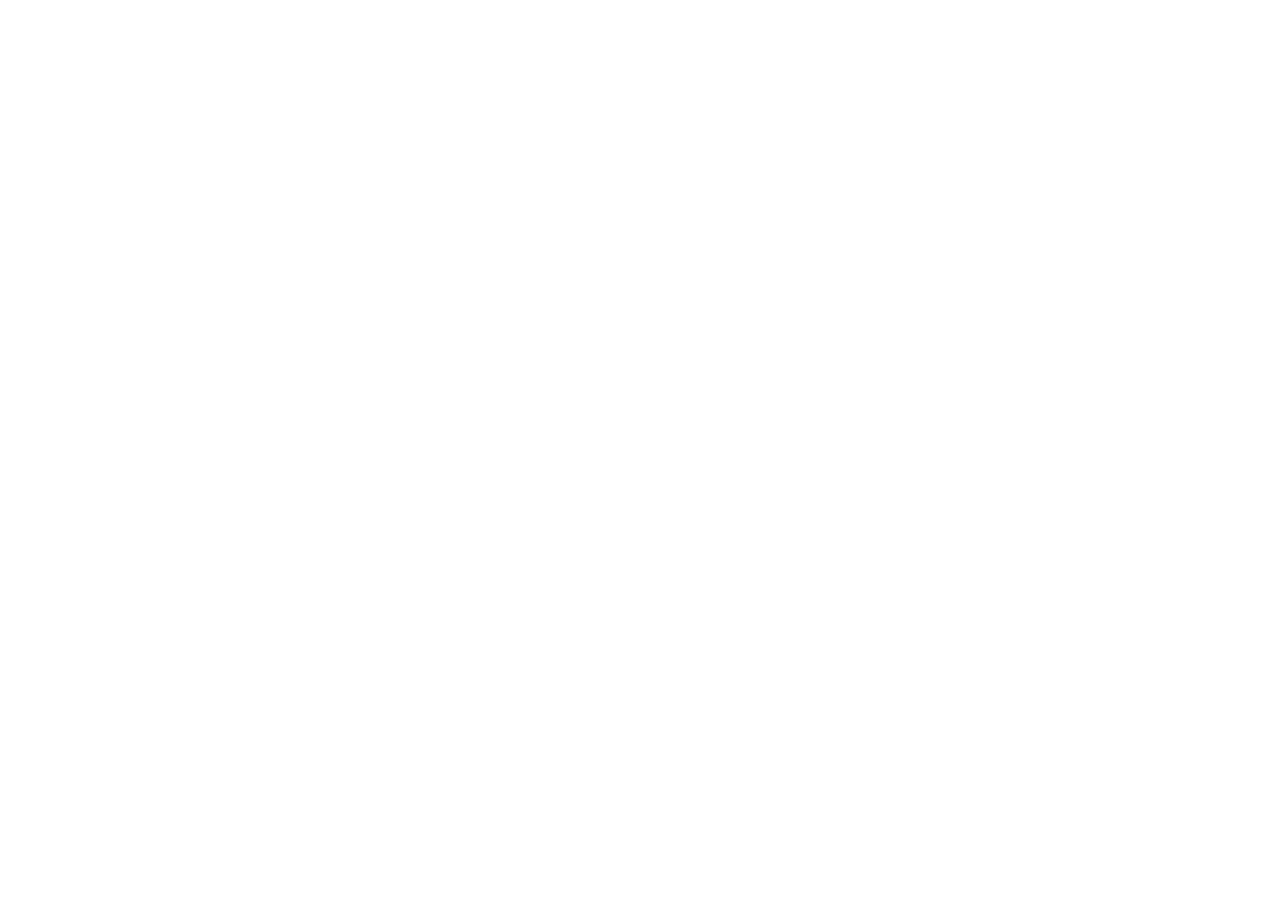
==== index.html @ 67ec4373 "setting up initial structure with bootstrap links" ====
<!DOCTYPE html>
<html lang="en">
<head>
    <meta charset="UTF-8">
    <meta name="viewport" content="width=device-width, initial-scale=1.0">
    <!--Bootstrap CSS-->
    <link rel="stylesheet" href="https://stackpath.bootstrapcdn.com/bootstrap/4.5.0/css/bootstrap.min.css" integrity="sha384-9aIt2nRpC12Uk9gS9baDl411NQApFmC26EwAOH8WgZl5MYYxFfc+NcPb1dKGj7Sk" crossorigin="anonymous">
    <!--Local CSS-->
    <link rel="stylesheet" href="/assets/css/style.css">
    <title>EvenCuriouser</title>
</head>
<body>
  
    <!--Bootstrap JS & jQuery-->
    <script src="https://code.jquery.com/jquery-3.5.1.slim.min.js" integrity="sha384-DfXdz2htPH0lsSSs5nCTpuj/zy4C+OGpamoFVy38MVBnE+IbbVYUew+OrCXaRkfj" crossorigin="anonymous"></script>
    <script src="https://cdn.jsdelivr.net/npm/popper.js@1.16.0/dist/umd/popper.min.js" integrity="sha384-Q6E9RHvbIyZFJoft+2mJbHaEWldlvI9IOYy5n3zV9zzTtmI3UksdQRVvoxMfooAo" crossorigin="anonymous"></script>
    <script src="https://stackpath.bootstrapcdn.com/bootstrap/4.5.0/js/bootstrap.min.js" integrity="sha384-OgVRvuATP1z7JjHLkuOU7Xw704+h835Lr+6QL9UvYjZE3Ipu6Tp75j7Bh/kR0JKI" crossorigin="anonymous"></script>
    <!--Local JS-->
    <script src="/assets/js/index.js"></script>
</body>
</html>
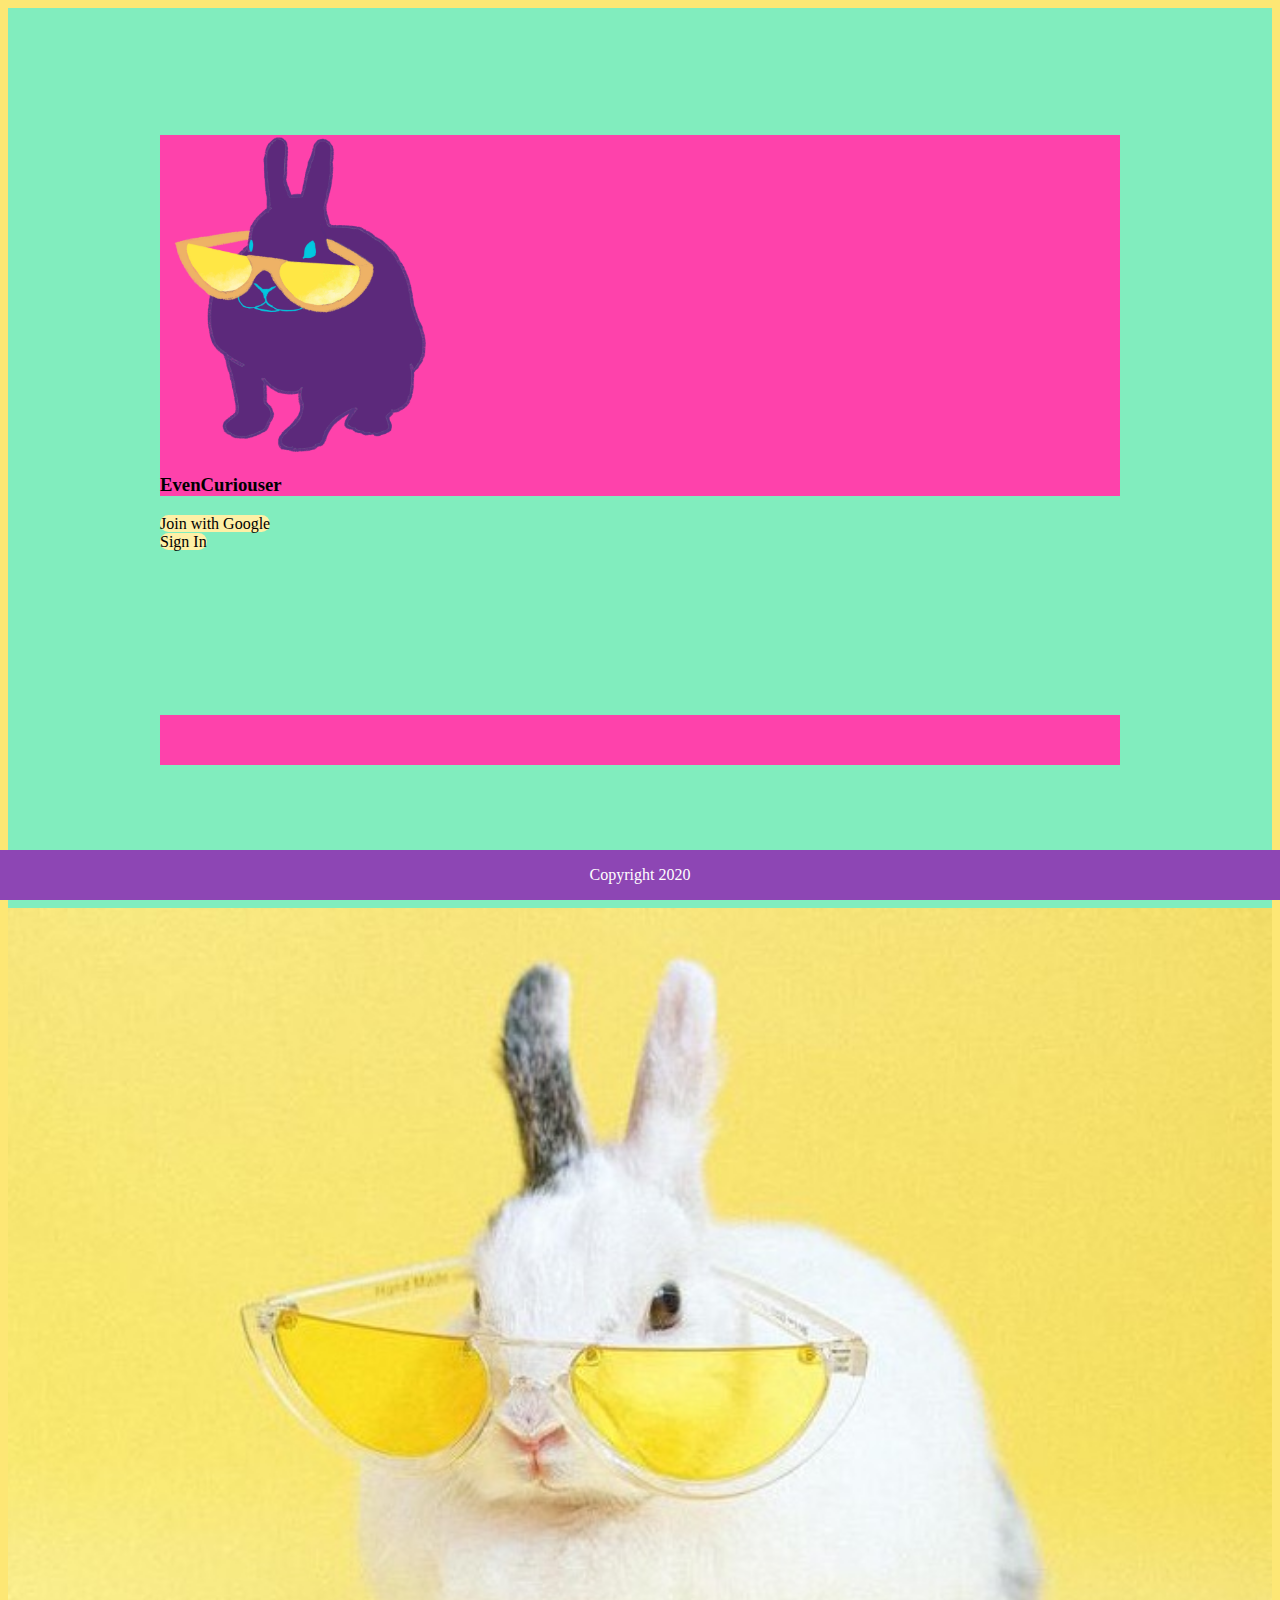
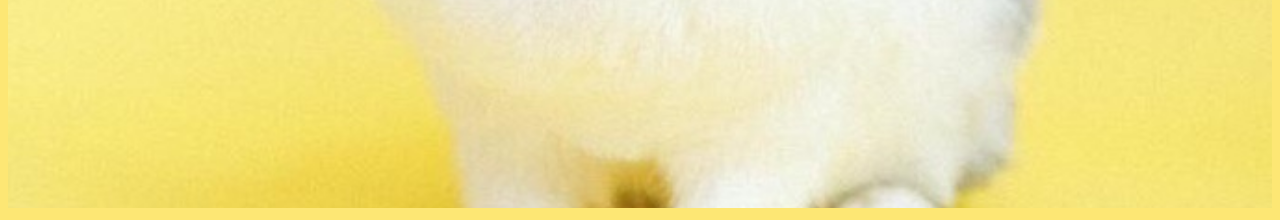
==== commit dd052126: "corrected links to css and js. added images. styled index landing page" ====
--- a/index.html
+++ b/index.html
@@ -6,16 +6,40 @@
     <!--Bootstrap CSS-->
     <link rel="stylesheet" href="https://stackpath.bootstrapcdn.com/bootstrap/4.5.0/css/bootstrap.min.css" integrity="sha384-9aIt2nRpC12Uk9gS9baDl411NQApFmC26EwAOH8WgZl5MYYxFfc+NcPb1dKGj7Sk" crossorigin="anonymous">
     <!--Local CSS-->
-    <link rel="stylesheet" href="/assets/css/style.css">
+    <link rel="stylesheet" href="./assets/css/style.css">
     <title>EvenCuriouser</title>
 </head>
 <body>
-  
+    <div class="row align-items-center no-gutters">
+        <div class="col-4 login-display text-center">
+            <div class="login-card card mb-5">
+                <div class="card-header">
+                    <img src="./assets/images/curious-bunny.png" alt="EvenCuriouser logo" width="30%">
+                    <h3 class="text-white">EvenCuriouser</h3>
+                </div>
+                <div class="card-body">
+                    <btn class="btn sign-in-btn mt-4">Join with Google</btn><br>
+                    <btn class="btn sign-in-btn">Sign In</btn>
+                </div>
+                <div class="card-footer"></div>
+            </div>
+        </div>
+        <div class="col-8">
+            <img src="./assets/images/yellow-bunny.jpg" alt="bunny with sunglasses" class="bunny1 mr-0 img-fluid">  
+        </div>
+    </div>
+    
+    <!--fixed footer-->
+    <footer class="footer pt-4">
+        <p>Copyright 2020</p>
+    </footer> 
+
+    
     <!--Bootstrap JS & jQuery-->
     <script src="https://code.jquery.com/jquery-3.5.1.slim.min.js" integrity="sha384-DfXdz2htPH0lsSSs5nCTpuj/zy4C+OGpamoFVy38MVBnE+IbbVYUew+OrCXaRkfj" crossorigin="anonymous"></script>
     <script src="https://cdn.jsdelivr.net/npm/popper.js@1.16.0/dist/umd/popper.min.js" integrity="sha384-Q6E9RHvbIyZFJoft+2mJbHaEWldlvI9IOYy5n3zV9zzTtmI3UksdQRVvoxMfooAo" crossorigin="anonymous"></script>
     <script src="https://stackpath.bootstrapcdn.com/bootstrap/4.5.0/js/bootstrap.min.js" integrity="sha384-OgVRvuATP1z7JjHLkuOU7Xw704+h835Lr+6QL9UvYjZE3Ipu6Tp75j7Bh/kR0JKI" crossorigin="anonymous"></script>
     <!--Local JS-->
-    <script src="/assets/js/index.js"></script>
+    <script src="./assets/js/index.js"></script>
 </body>
 </html>--- a/assets/css/style.css
+++ b/assets/css/style.css
@@ -0,0 +1,48 @@
+/* ============================Styling for landing page============================ */
+body {
+    background-color: #fde774;
+}
+.footer {
+    position: fixed;
+    left: 0;
+    bottom: 0;
+    width: 100%;
+    background-color: #8d46b4;
+    color: white;
+    text-align: center;
+}
+.bunny1 {
+    /* /* position: fixed; */
+    width: 100%;
+    object-fit: cover;
+    height: 900px;
+}
+/* body {
+} */
+.login-display {
+    background-color: #81edbe;
+    min-height: 900px;
+}
+.card {
+    width: 75%;
+    margin: 0;
+    position: absolute;
+    top: 50%;
+    left: 50%;
+    -ms-transform: translate(-50%, -50%);
+    transform: translate(-50%, -50%);
+}
+.card-header, .card-footer {
+    background-color: #fe42ab;
+    min-height: 50px;
+    /* border-radius: 25px;
+    border: 2px solid #fe42ab; */
+}
+.card-body {
+    min-height: 200px;
+}
+.sign-in-btn {
+    background-color: #fef0a6;
+    margin-top: 20px;
+    border-radius: 10px;
+}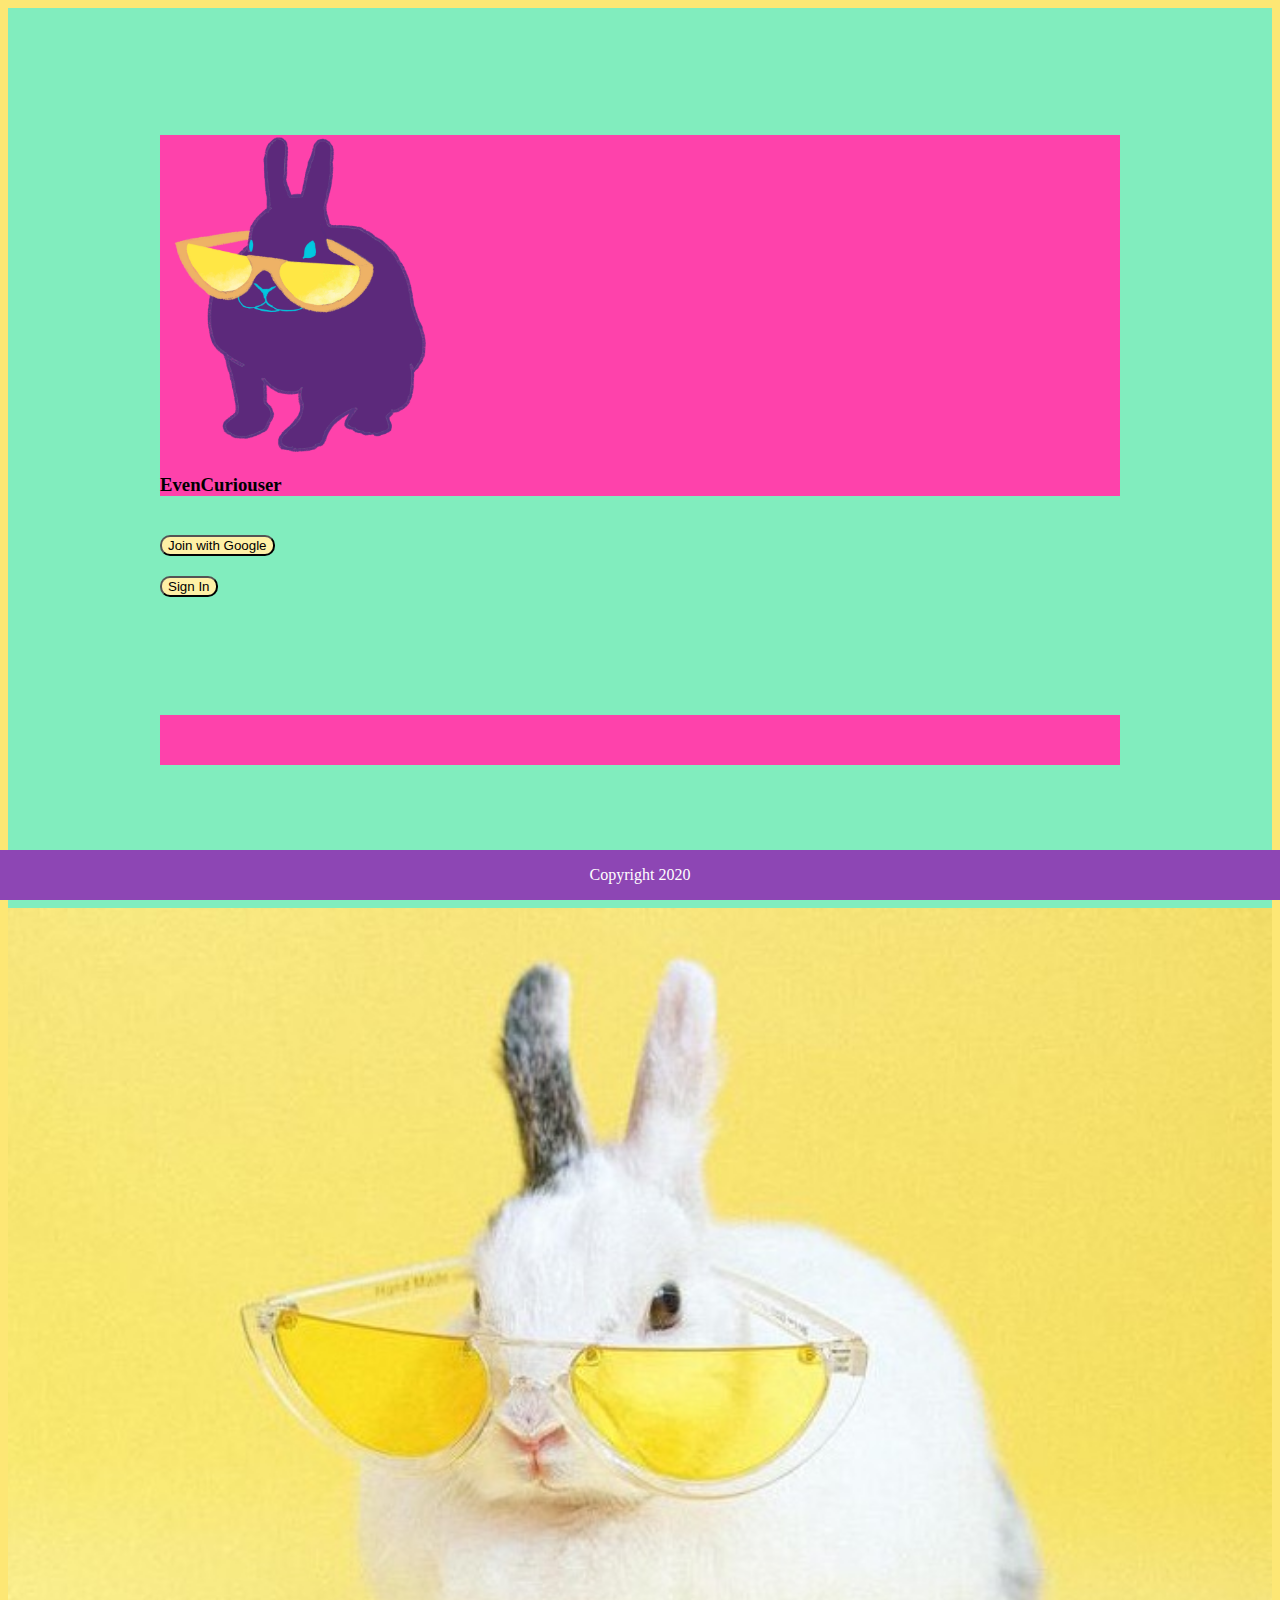
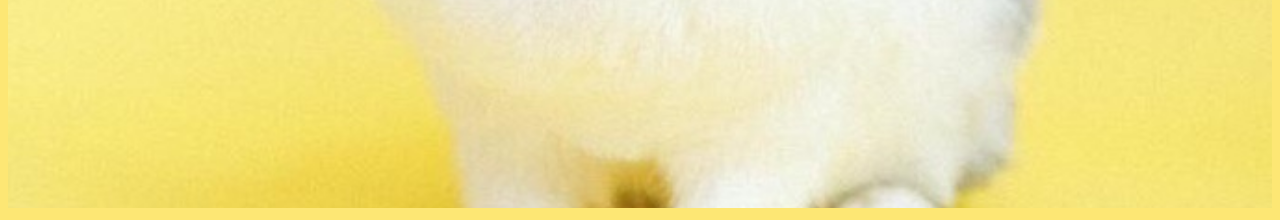
==== commit fe0b4fa5: "styled the dashboard page with the warhol bunnies" ====
--- a/index.html
+++ b/index.html
@@ -13,15 +13,15 @@
     <div class="row align-items-center no-gutters">
         <div class="col-4 login-display text-center">
             <div class="login-card card mb-5">
-                <div class="card-header">
+                <div class="login card-header">
                     <img src="./assets/images/curious-bunny.png" alt="EvenCuriouser logo" width="30%">
                     <h3 class="text-white">EvenCuriouser</h3>
                 </div>
                 <div class="card-body">
-                    <btn class="btn sign-in-btn mt-4">Join with Google</btn><br>
-                    <btn class="btn sign-in-btn">Sign In</btn>
+                    <button class="btn sign-in-btn mt-4">Join with Google</button><br>
+                    <button class="btn sign-in-btn">Sign In</button>
                 </div>
-                <div class="card-footer"></div>
+                <div class="login card-footer"></div>
             </div>
         </div>
         <div class="col-8">
--- a/assets/css/style.css
+++ b/assets/css/style.css
@@ -23,7 +23,7 @@
     background-color: #81edbe;
     min-height: 900px;
 }
-.card {
+.login-card {
     width: 75%;
     margin: 0;
     position: absolute;
@@ -32,7 +32,7 @@
     -ms-transform: translate(-50%, -50%);
     transform: translate(-50%, -50%);
 }
-.card-header, .card-footer {
+.login {
     background-color: #fe42ab;
     min-height: 50px;
     /* border-radius: 25px;
@@ -45,4 +45,32 @@
     background-color: #fef0a6;
     margin-top: 20px;
     border-radius: 10px;
+}
+
+/* ============================Styling for Dashboard============================ */
+.dashboard-card {
+    margin: 0;
+    position: absolute;
+    top: 45%;
+    left: 50%;
+    -ms-transform: translate(-50%, -50%);
+    transform: translate(-50%, -50%);
+    width: 80%;
+}
+.hero-image {
+    background-image: url("../images/warhol-bunnies.png");
+    background-repeat: repeat;
+    height: 900px;
+}
+.dashboard{
+    background-color: #8d46b4;
+    min-height: 80px;
+    border-radius: 25px;
+    color: #fde774;
+}
+.dashboard-btn {
+    background-color: #fe42ab;
+    width: 159px;
+    margin-top: 7px;
+    border-radius: 10px;
 }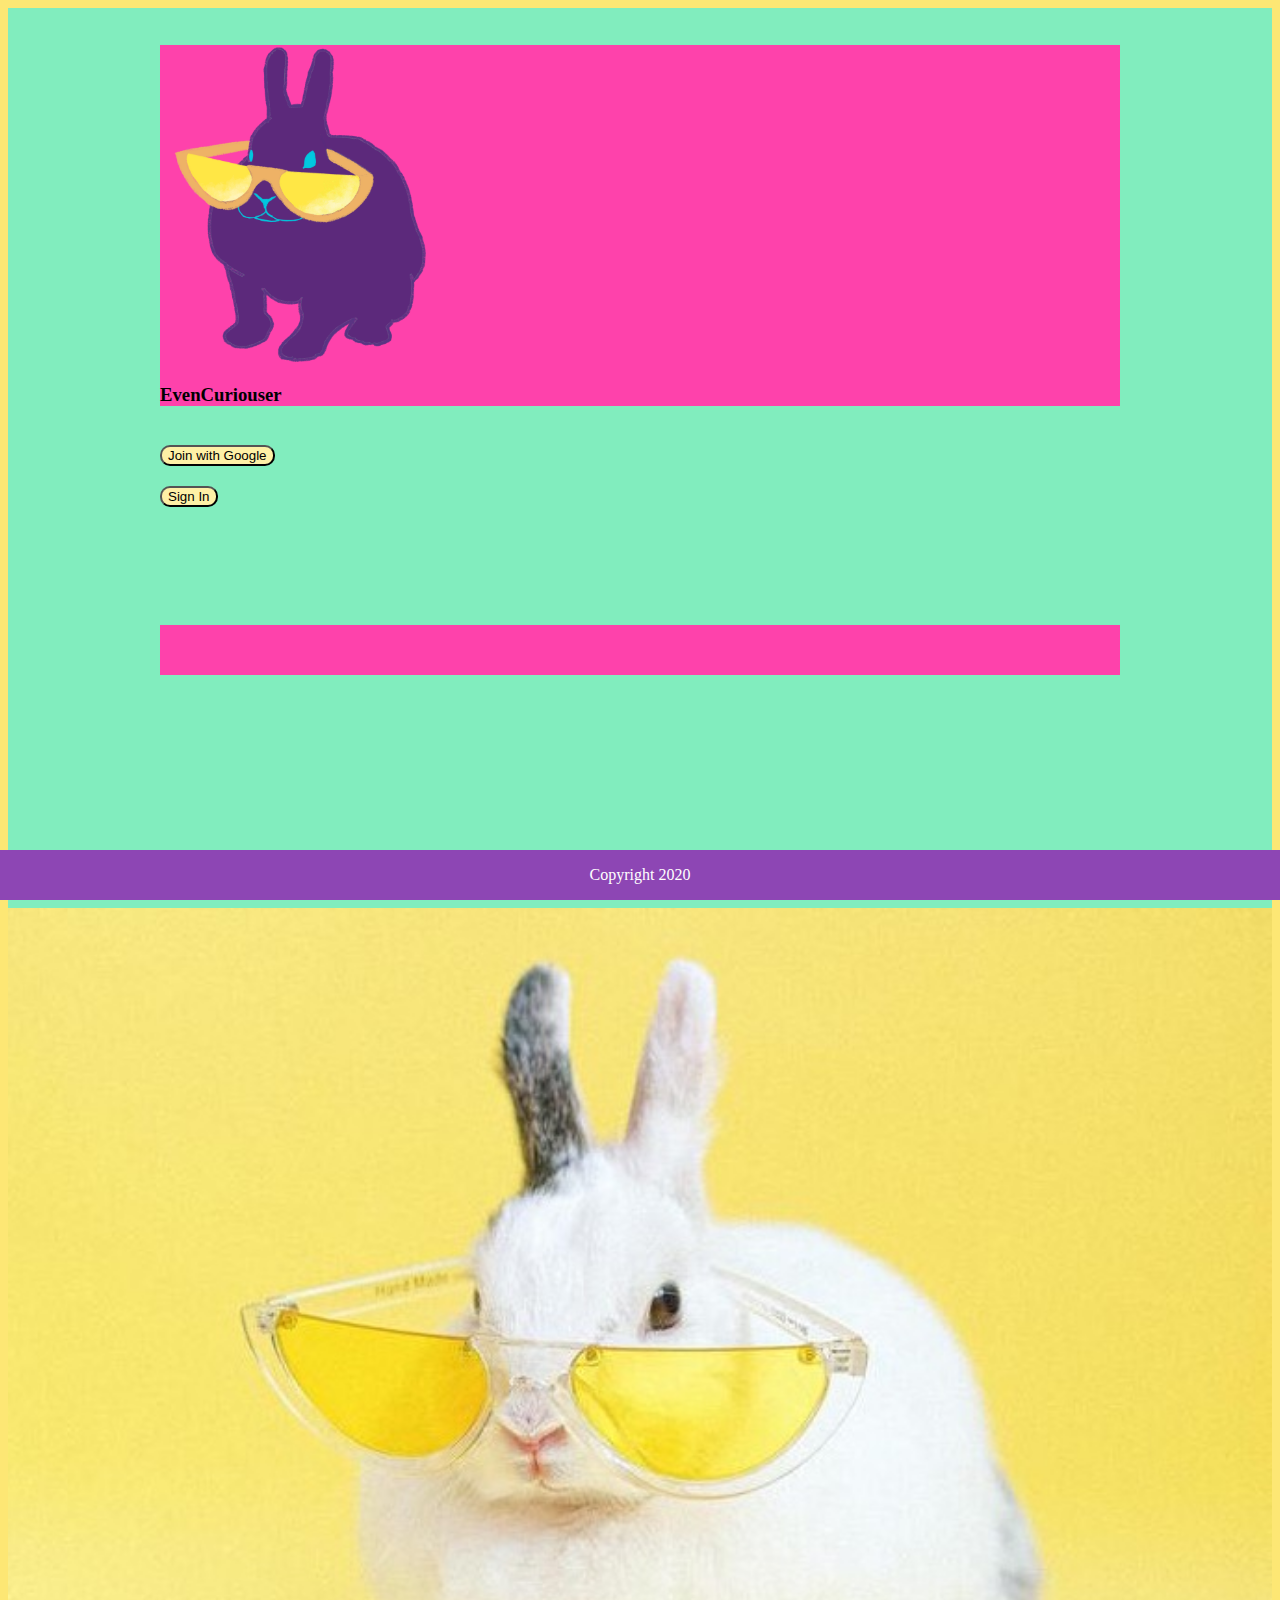
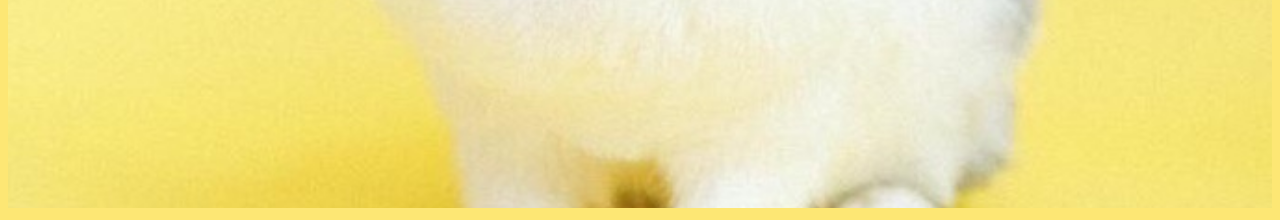
==== commit 5aa61816: "styled classes, individual class, and assignments pages" ====
--- a/index.html
+++ b/index.html
@@ -12,7 +12,7 @@
 <body>
     <div class="row align-items-center no-gutters">
         <div class="col-4 login-display text-center">
-            <div class="login-card card mb-5">
+            <div class="login-card card m-auto align-middle">
                 <div class="login card-header">
                     <img src="./assets/images/curious-bunny.png" alt="EvenCuriouser logo" width="30%">
                     <h3 class="text-white">EvenCuriouser</h3>
--- a/assets/css/style.css
+++ b/assets/css/style.css
@@ -25,9 +25,8 @@
 }
 .login-card {
     width: 75%;
-    margin: 0;
     position: absolute;
-    top: 50%;
+    top: 40%;
     left: 50%;
     -ms-transform: translate(-50%, -50%);
     transform: translate(-50%, -50%);
@@ -55,12 +54,12 @@
     left: 50%;
     -ms-transform: translate(-50%, -50%);
     transform: translate(-50%, -50%);
-    width: 80%;
+    width: 90%;
 }
 .hero-image {
     background-image: url("../images/warhol-bunnies.png");
     background-repeat: repeat;
-    height: 900px;
+    min-height: 850px;
 }
 .dashboard{
     background-color: #8d46b4;
@@ -73,4 +72,89 @@
     width: 159px;
     margin-top: 7px;
     border-radius: 10px;
-}+}
+
+/* ============================Styling for Classes Page============================ */
+.navbar {
+    background-color: #8d46b4;
+    color: white;
+    text-align: center;
+}
+.form-control {
+    border-radius: 25px;
+}
+.navbar-header {
+    color: #fde774;
+}
+.class-card-header {
+    background-color: #fe42ab;
+    height: 120px;
+}
+.main {
+    background-color: white;
+    min-height: 500px;
+    padding: 20px;
+    margin-top: 20px;
+}
+.class-card {
+    width: 33%;
+}
+.class-card-footer {
+    text-align: right;
+}
+#user-avatar {
+    height: 5px;
+    width: 5px;
+    border-radius: 50%;
+    border: none;
+    padding: 17px;
+    text-align: center;
+    text-decoration: none;
+    display: inline-block;
+    font-size: 16px;
+    margin: 5px -15px;
+    background-color: #fe42ab;
+}
+.navbar-brand {
+    position: relative;
+    text-align: center;
+    color: azure;
+}
+.centered {
+    position: absolute;
+    top: 50%;
+    left: 50%;
+    transform: translate(-50%, -50%);
+}
+
+/* ============================Styling for Class Page============================ */
+.nav-mini {
+    font-size: 8pt;
+}
+.dropdown-menu {
+    background-color: #8d46b4;
+    padding: 5px;
+}
+.nav-text {
+    text-decoration: none;
+    color: white;
+}
+tr {
+    border-bottom: solid 0.5px #fed79f;
+}
+
+
+/* ============================Styling for Assignments Page============================ */
+.assignment-toggle, .sort-toggle{
+    text-decoration: none;
+    color: grey;
+}
+a:hover {
+    text-decoration: none;
+    color: rgb(181, 179, 179);
+}
+#create-assignment {
+    background-color: #fe42ab;
+    width: 100%;
+    border-radius: 10px;
+}
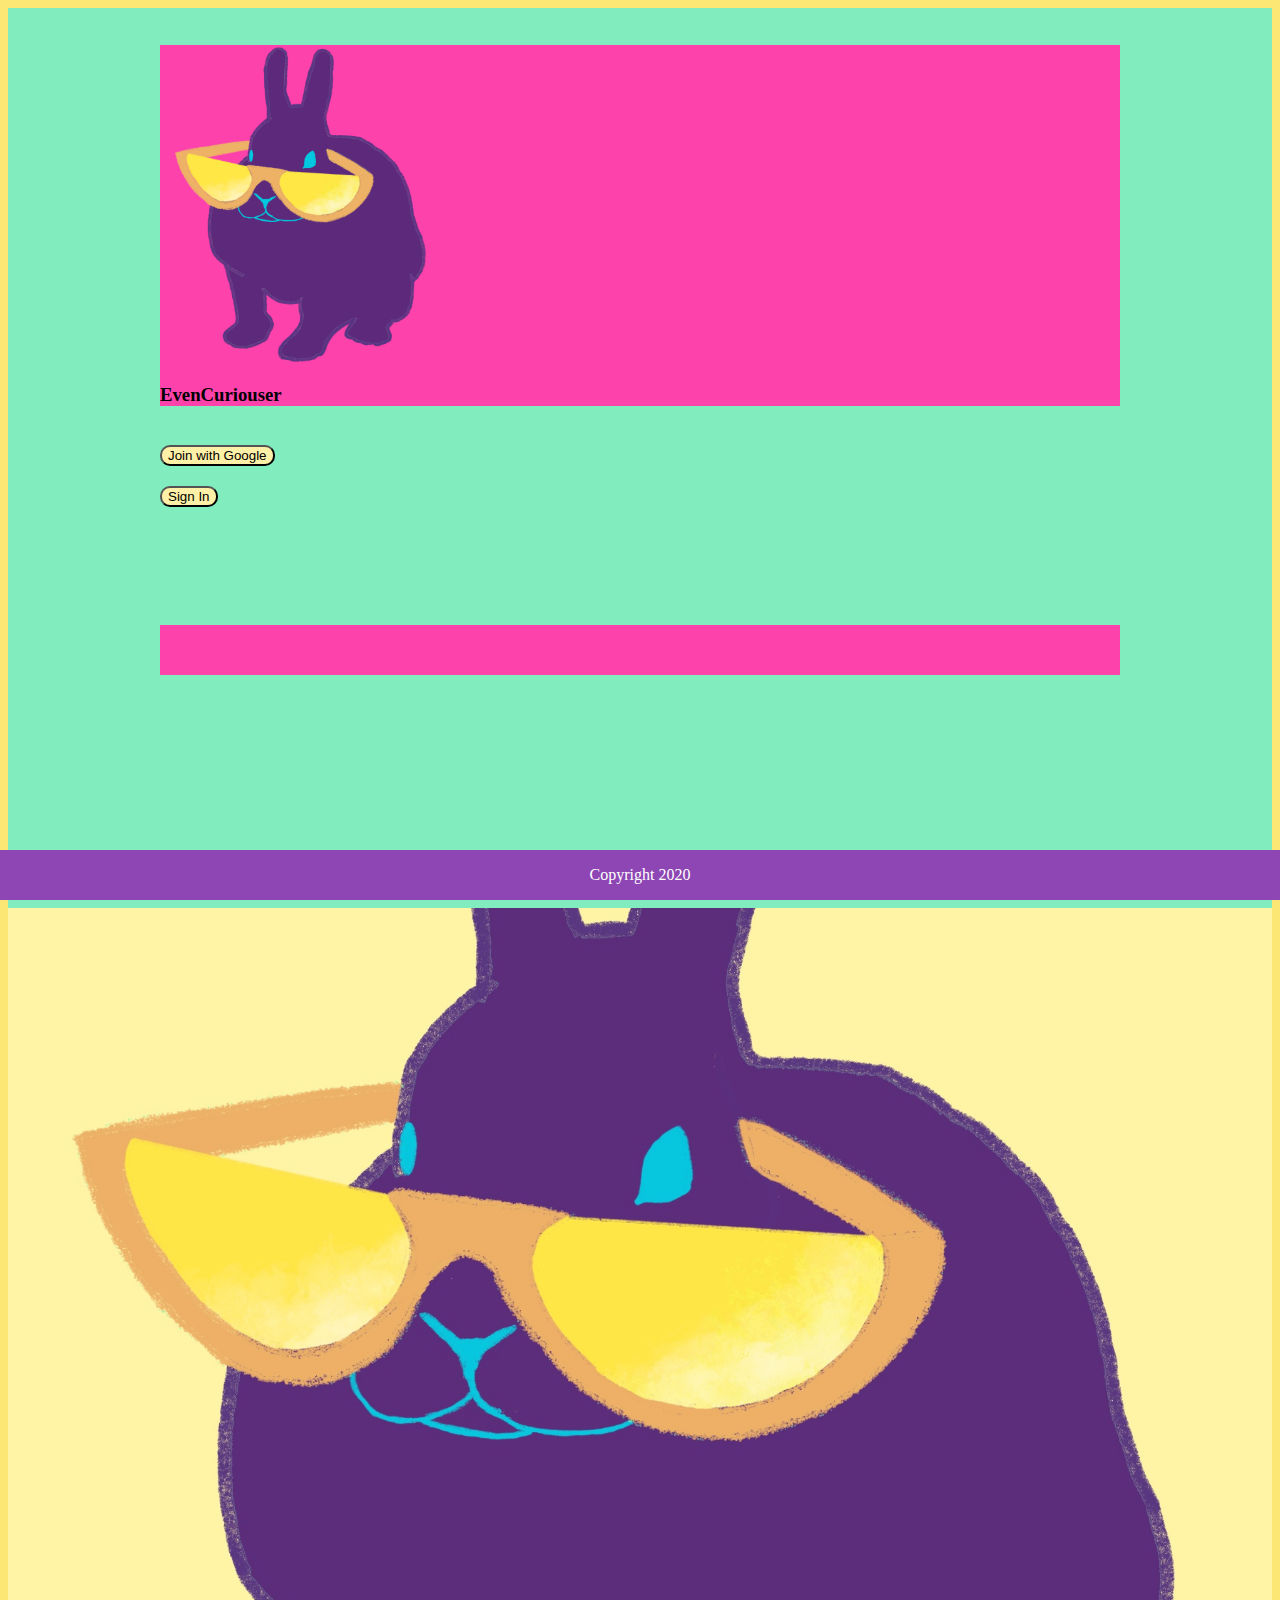
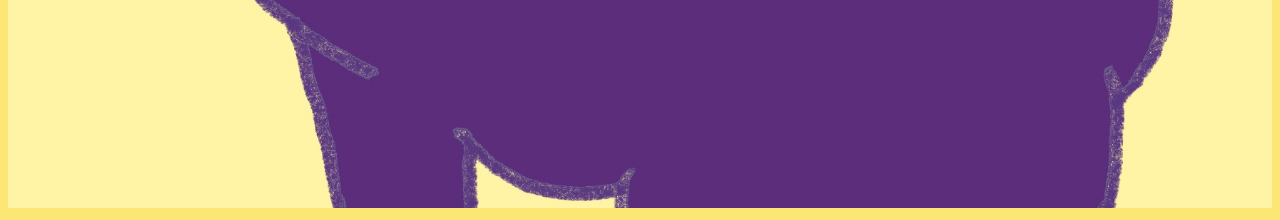
==== commit 5373f3f1: "created bootstrap form within the modal for 'creating assignments'" ====
--- a/index.html
+++ b/index.html
@@ -25,7 +25,7 @@
             </div>
         </div>
         <div class="col-8">
-            <img src="./assets/images/yellow-bunny.jpg" alt="bunny with sunglasses" class="bunny1 mr-0 img-fluid">  
+            <img src="./assets/images/Cool_Bunny.jpg" alt="bunny with sunglasses" class="bunny1 mr-0 img-fluid">  
         </div>
     </div>
     
--- a/assets/css/style.css
+++ b/assets/css/style.css
@@ -158,3 +158,10 @@
     width: 100%;
     border-radius: 10px;
 }
+.create-assignment-specifics {
+    border: solid 1px grey;
+}
+
+/* .form-padding-right {
+    margin-right: 10px;
+} */